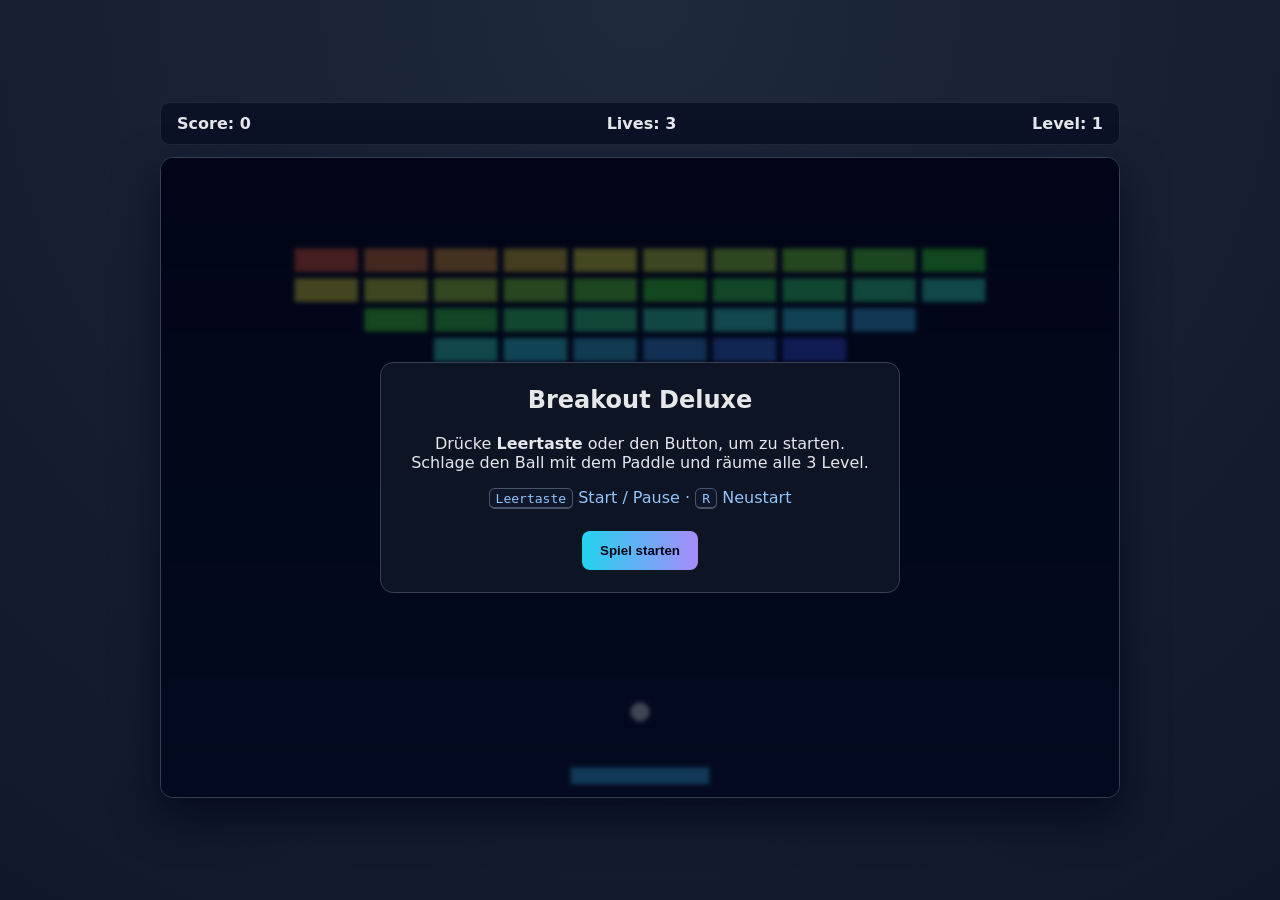
==== index.html @ 302b7466 "Create Breakout Deluxe canvas game with levels and power-up" ====
<!doctype html>
<html lang="de">
  <head>
    <meta charset="UTF-8" />
    <meta name="viewport" content="width=device-width, initial-scale=1.0" />
    <title>Breakout Deluxe</title>
    <link rel="stylesheet" href="style.css" />
  </head>
  <body>
    <main class="app">
      <header class="hud">
        <div>Score: <span id="score">0</span></div>
        <div>Lives: <span id="lives">3</span></div>
        <div>Level: <span id="level">1</span></div>
      </header>

      <section class="game-wrap">
        <canvas id="gameCanvas" width="900" height="600" aria-label="Breakout Deluxe Spielfeld"></canvas>

        <div id="overlay" class="overlay visible">
          <div class="panel">
            <h1 id="overlayTitle">Breakout Deluxe</h1>
            <p id="overlayMessage">
              Zerstöre alle Steine in 3 Leveln. Nutze die Maus oder Pfeiltasten.
              <br />
              <strong>Power-Up:</strong> Paddle-Boost vergrößert dein Paddle für kurze Zeit.
            </p>
            <p class="controls">
              <kbd>Leertaste</kbd> Start / Pause · <kbd>R</kbd> Neustart
            </p>
            <button id="overlayBtn" type="button">Spiel starten</button>
          </div>
        </div>
      </section>
    </main>

    <script src="game.js"></script>
  </body>
</html>
---- style.css ----
:root {
  color-scheme: dark;
  --bg: #0f172a;
  --panel: #111827cc;
  --accent: #22d3ee;
  --accent-2: #a78bfa;
  --text: #e5e7eb;
}

* {
  box-sizing: border-box;
}

body {
  margin: 0;
  min-height: 100vh;
  display: grid;
  place-items: center;
  background: radial-gradient(circle at top, #1e293b, var(--bg));
  font-family: Inter, system-ui, -apple-system, Segoe UI, Roboto, sans-serif;
  color: var(--text);
}

.app {
  width: min(96vw, 960px);
}

.hud {
  display: flex;
  justify-content: space-between;
  margin-bottom: 0.75rem;
  background: #0b1225;
  padding: 0.7rem 1rem;
  border-radius: 0.6rem;
  border: 1px solid #1f2937;
  font-weight: 600;
}

.game-wrap {
  position: relative;
  border-radius: 0.8rem;
  overflow: hidden;
  border: 1px solid #334155;
  box-shadow: 0 18px 45px #020617b5;
}

canvas {
  width: 100%;
  height: auto;
  background: linear-gradient(180deg, #020617, #0b1738);
  display: block;
}

.overlay {
  position: absolute;
  inset: 0;
  display: none;
  align-items: center;
  justify-content: center;
  text-align: center;
  background: #020617b8;
  backdrop-filter: blur(2px);
}

.overlay.visible {
  display: flex;
}

.panel {
  width: min(90%, 520px);
  background: var(--panel);
  border: 1px solid #374151;
  border-radius: 0.8rem;
  padding: 1.4rem;
}

h1 {
  margin-top: 0;
}

.controls {
  color: #93c5fd;
}

kbd {
  border: 1px solid #475569;
  border-bottom-width: 2px;
  border-radius: 0.35rem;
  padding: 0.1rem 0.38rem;
  background: #0f172a;
}

button {
  margin-top: 0.5rem;
  border: 0;
  border-radius: 0.5rem;
  padding: 0.75rem 1.1rem;
  background: linear-gradient(90deg, var(--accent), var(--accent-2));
  color: #020617;
  font-weight: 700;
  cursor: pointer;
}

button:hover {
  filter: brightness(1.06);
}
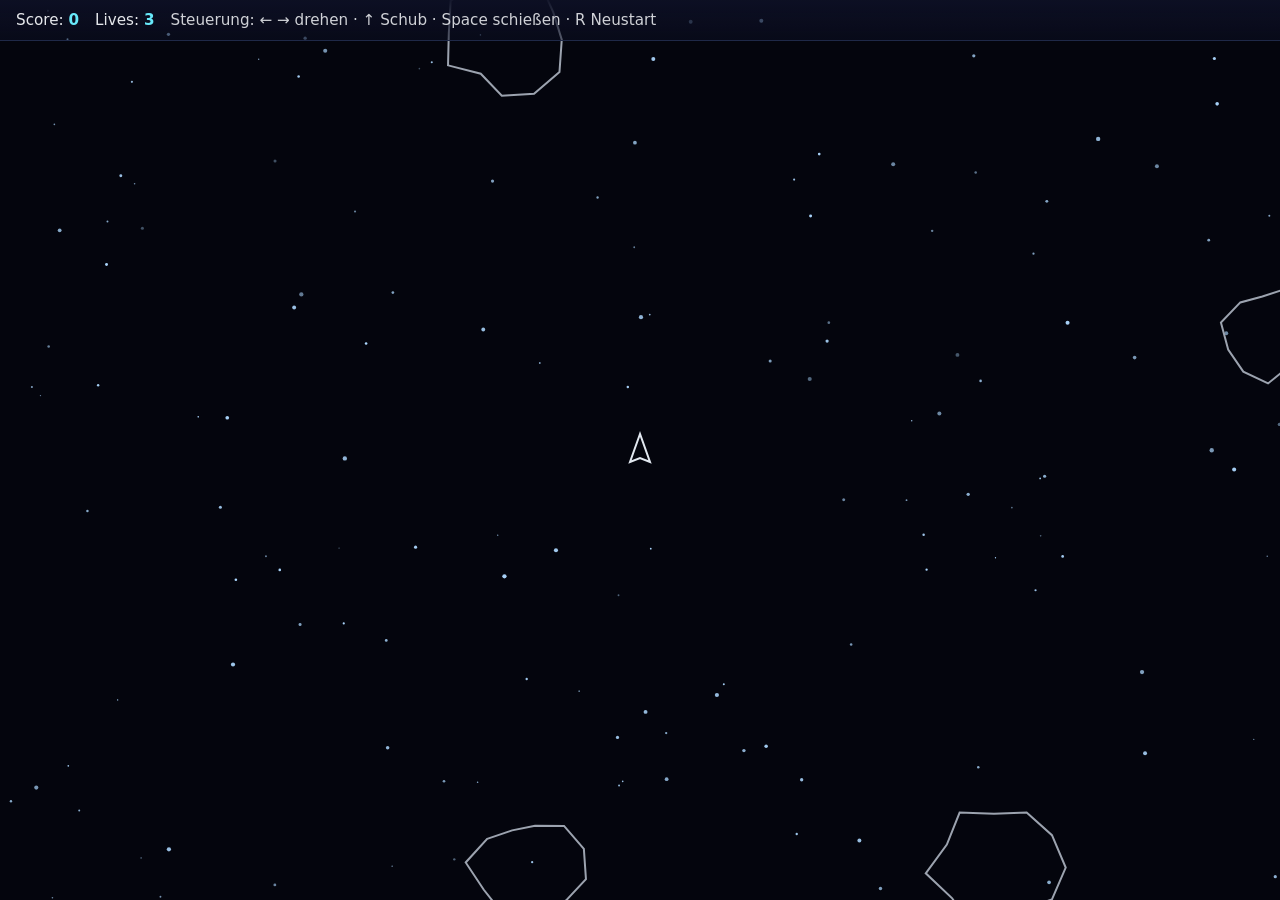
==== commit d82157ad: "Build Asteroids Arcade canvas game for CodePen" ====
--- a/index.html
+++ b/index.html
@@ -3,36 +3,17 @@
   <head>
     <meta charset="UTF-8" />
     <meta name="viewport" content="width=device-width, initial-scale=1.0" />
-    <title>Breakout Deluxe</title>
+    <title>Asteroids Arcade</title>
     <link rel="stylesheet" href="style.css" />
   </head>
   <body>
-    <main class="app">
-      <header class="hud">
-        <div>Score: <span id="score">0</span></div>
-        <div>Lives: <span id="lives">3</span></div>
-        <div>Level: <span id="level">1</span></div>
-      </header>
+    <div class="hud">
+      <span>Score: <strong id="score">0</strong></span>
+      <span>Lives: <strong id="lives">3</strong></span>
+      <span class="controls">Steuerung: ← → drehen · ↑ Schub · Space schießen · R Neustart</span>
+    </div>
 
-      <section class="game-wrap">
-        <canvas id="gameCanvas" width="900" height="600" aria-label="Breakout Deluxe Spielfeld"></canvas>
-
-        <div id="overlay" class="overlay visible">
-          <div class="panel">
-            <h1 id="overlayTitle">Breakout Deluxe</h1>
-            <p id="overlayMessage">
-              Zerstöre alle Steine in 3 Leveln. Nutze die Maus oder Pfeiltasten.
-              <br />
-              <strong>Power-Up:</strong> Paddle-Boost vergrößert dein Paddle für kurze Zeit.
-            </p>
-            <p class="controls">
-              <kbd>Leertaste</kbd> Start / Pause · <kbd>R</kbd> Neustart
-            </p>
-            <button id="overlayBtn" type="button">Spiel starten</button>
-          </div>
-        </div>
-      </section>
-    </main>
+    <canvas id="gameCanvas" aria-label="Asteroids Arcade Spielfeld"></canvas>
 
     <script src="game.js"></script>
   </body>
--- a/style.css
+++ b/style.css
@@ -1,10 +1,5 @@
 :root {
   color-scheme: dark;
-  --bg: #0f172a;
-  --panel: #111827cc;
-  --accent: #22d3ee;
-  --accent-2: #a78bfa;
-  --text: #e5e7eb;
 }
 
 * {
@@ -13,94 +8,38 @@
 
 body {
   margin: 0;
-  min-height: 100vh;
-  display: grid;
-  place-items: center;
-  background: radial-gradient(circle at top, #1e293b, var(--bg));
+  background: #04050d;
+  color: #e5e7eb;
   font-family: Inter, system-ui, -apple-system, Segoe UI, Roboto, sans-serif;
-  color: var(--text);
-}
-
-.app {
-  width: min(96vw, 960px);
+  overflow: hidden;
 }
 
 .hud {
+  position: fixed;
+  top: 0;
+  left: 0;
+  right: 0;
+  z-index: 2;
   display: flex;
-  justify-content: space-between;
-  margin-bottom: 0.75rem;
-  background: #0b1225;
+  gap: 1rem;
+  align-items: center;
+  flex-wrap: wrap;
   padding: 0.7rem 1rem;
-  border-radius: 0.6rem;
-  border: 1px solid #1f2937;
-  font-weight: 600;
+  background: linear-gradient(180deg, #0d1025f2, #0d102580);
+  border-bottom: 1px solid #1f2948;
+  font-size: 0.95rem;
 }
 
-.game-wrap {
-  position: relative;
-  border-radius: 0.8rem;
-  overflow: hidden;
-  border: 1px solid #334155;
-  box-shadow: 0 18px 45px #020617b5;
+.hud strong {
+  color: #67e8f9;
+}
+
+.controls {
+  opacity: 0.9;
 }
 
 canvas {
-  width: 100%;
-  height: auto;
-  background: linear-gradient(180deg, #020617, #0b1738);
   display: block;
+  width: 100vw;
+  height: 100vh;
 }
-
-.overlay {
-  position: absolute;
-  inset: 0;
-  display: none;
-  align-items: center;
-  justify-content: center;
-  text-align: center;
-  background: #020617b8;
-  backdrop-filter: blur(2px);
-}
-
-.overlay.visible {
-  display: flex;
-}
-
-.panel {
-  width: min(90%, 520px);
-  background: var(--panel);
-  border: 1px solid #374151;
-  border-radius: 0.8rem;
-  padding: 1.4rem;
-}
-
-h1 {
-  margin-top: 0;
-}
-
-.controls {
-  color: #93c5fd;
-}
-
-kbd {
-  border: 1px solid #475569;
-  border-bottom-width: 2px;
-  border-radius: 0.35rem;
-  padding: 0.1rem 0.38rem;
-  background: #0f172a;
-}
-
-button {
-  margin-top: 0.5rem;
-  border: 0;
-  border-radius: 0.5rem;
-  padding: 0.75rem 1.1rem;
-  background: linear-gradient(90deg, var(--accent), var(--accent-2));
-  color: #020617;
-  font-weight: 700;
-  cursor: pointer;
-}
-
-button:hover {
-  filter: brightness(1.06);
-}
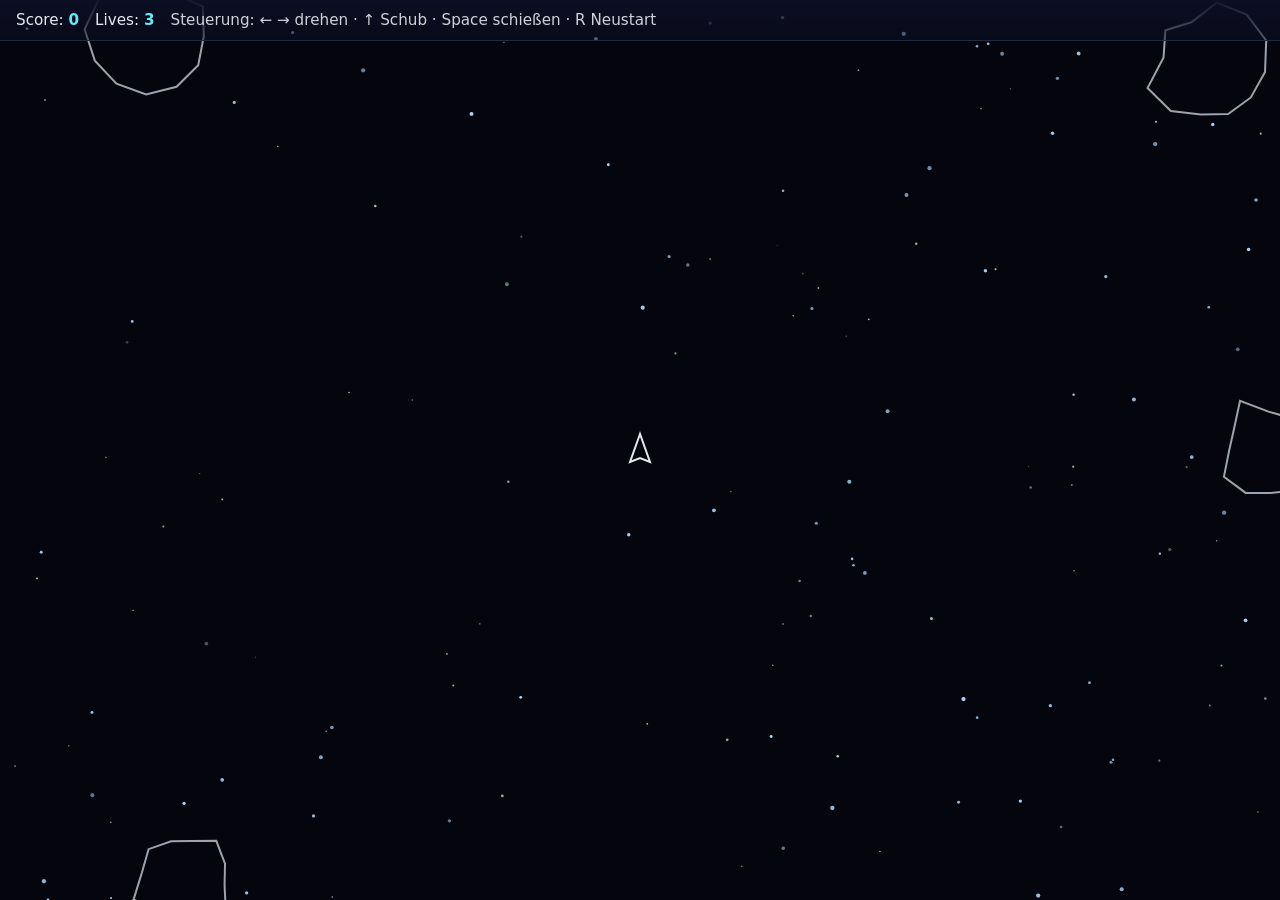
==== commit d50baefb: "Fix CodePen startup by aligning script filename" ====
--- a/index.html
+++ b/index.html
@@ -15,6 +15,6 @@
 
     <canvas id="gameCanvas" aria-label="Asteroids Arcade Spielfeld"></canvas>
 
-    <script src="game.js"></script>
+    <script src="script.js"></script>
   </body>
 </html>
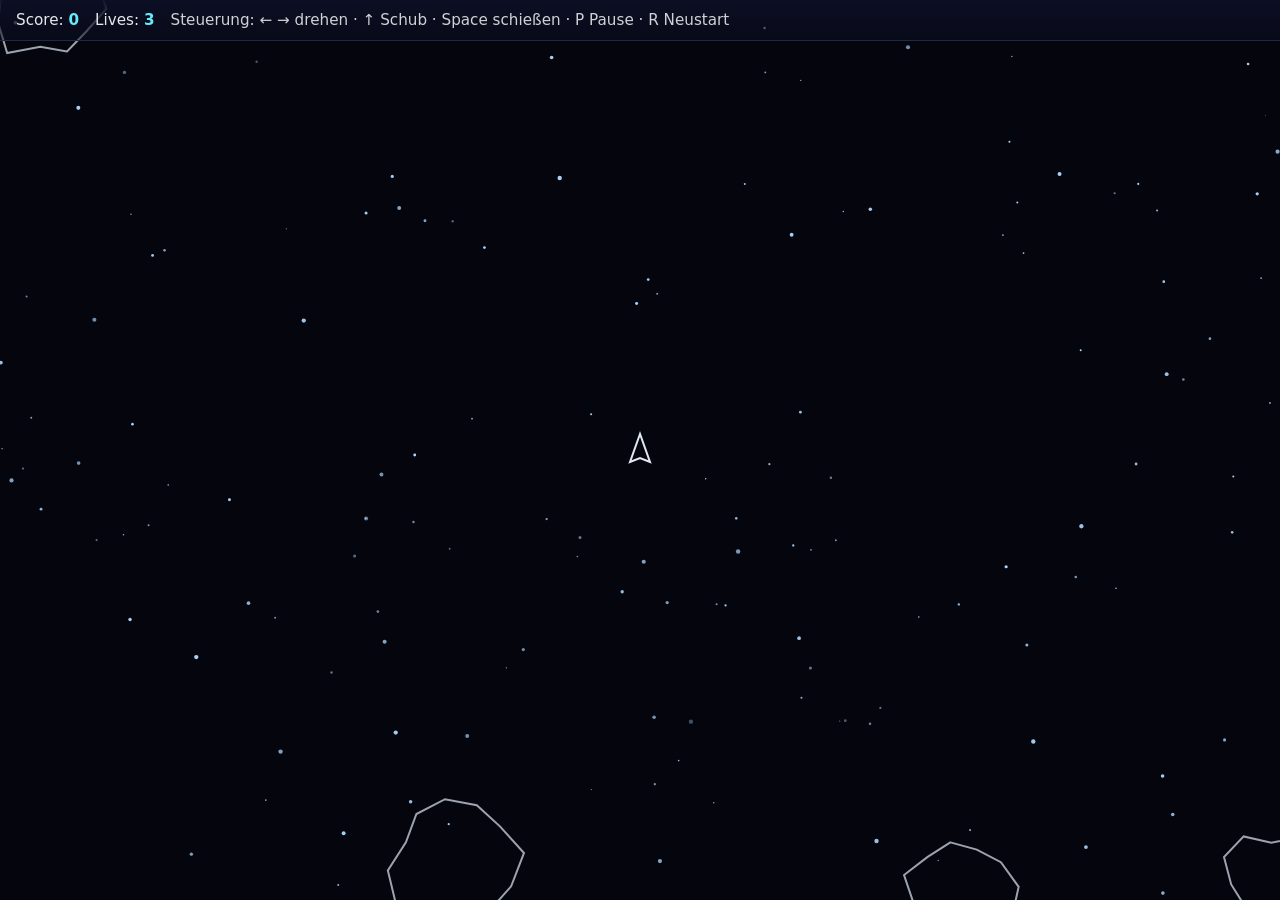
==== commit 52314922: "Add pause toggle and paused state overlay" ====
--- a/index.html
+++ b/index.html
@@ -10,7 +10,7 @@
     <div class="hud">
       <span>Score: <strong id="score">0</strong></span>
       <span>Lives: <strong id="lives">3</strong></span>
-      <span class="controls">Steuerung: ← → drehen · ↑ Schub · Space schießen · R Neustart</span>
+      <span class="controls">Steuerung: ← → drehen · ↑ Schub · Space schießen · P Pause · R Neustart</span>
     </div>
 
     <canvas id="gameCanvas" aria-label="Asteroids Arcade Spielfeld"></canvas>
